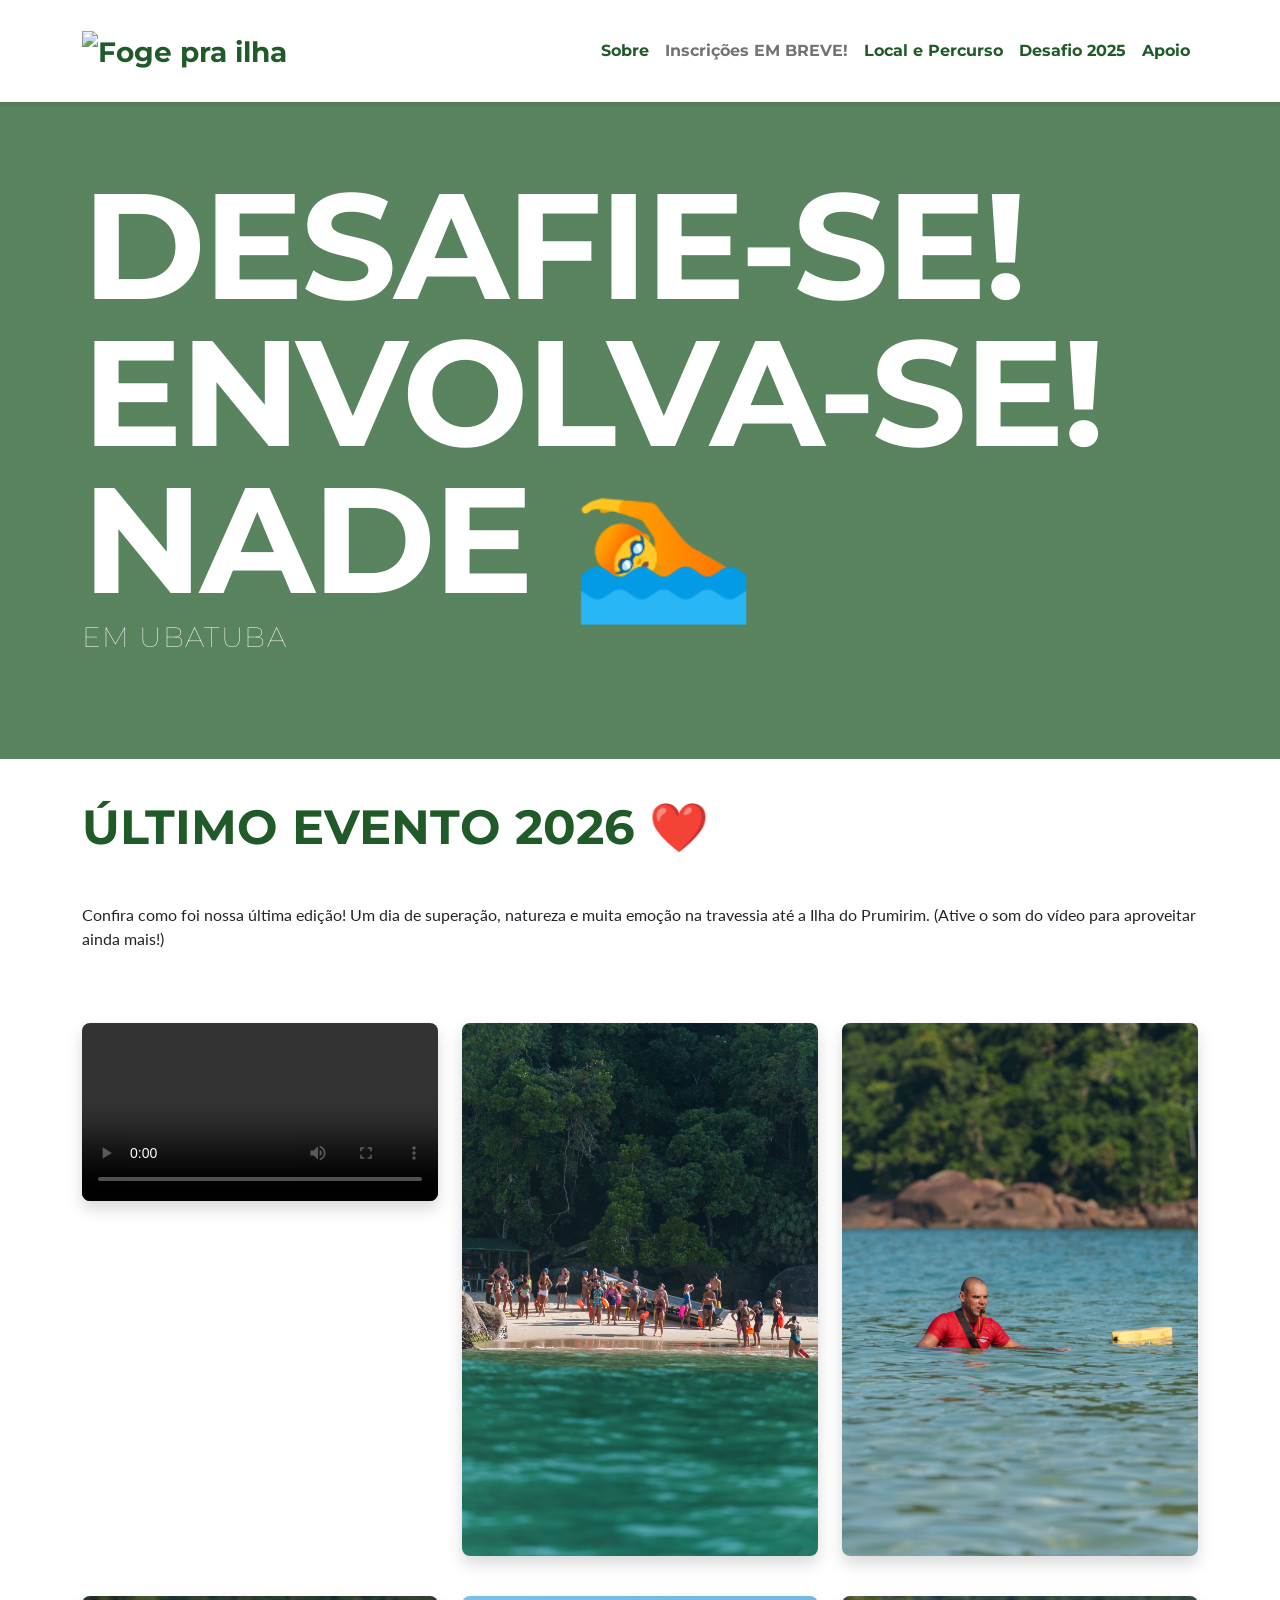
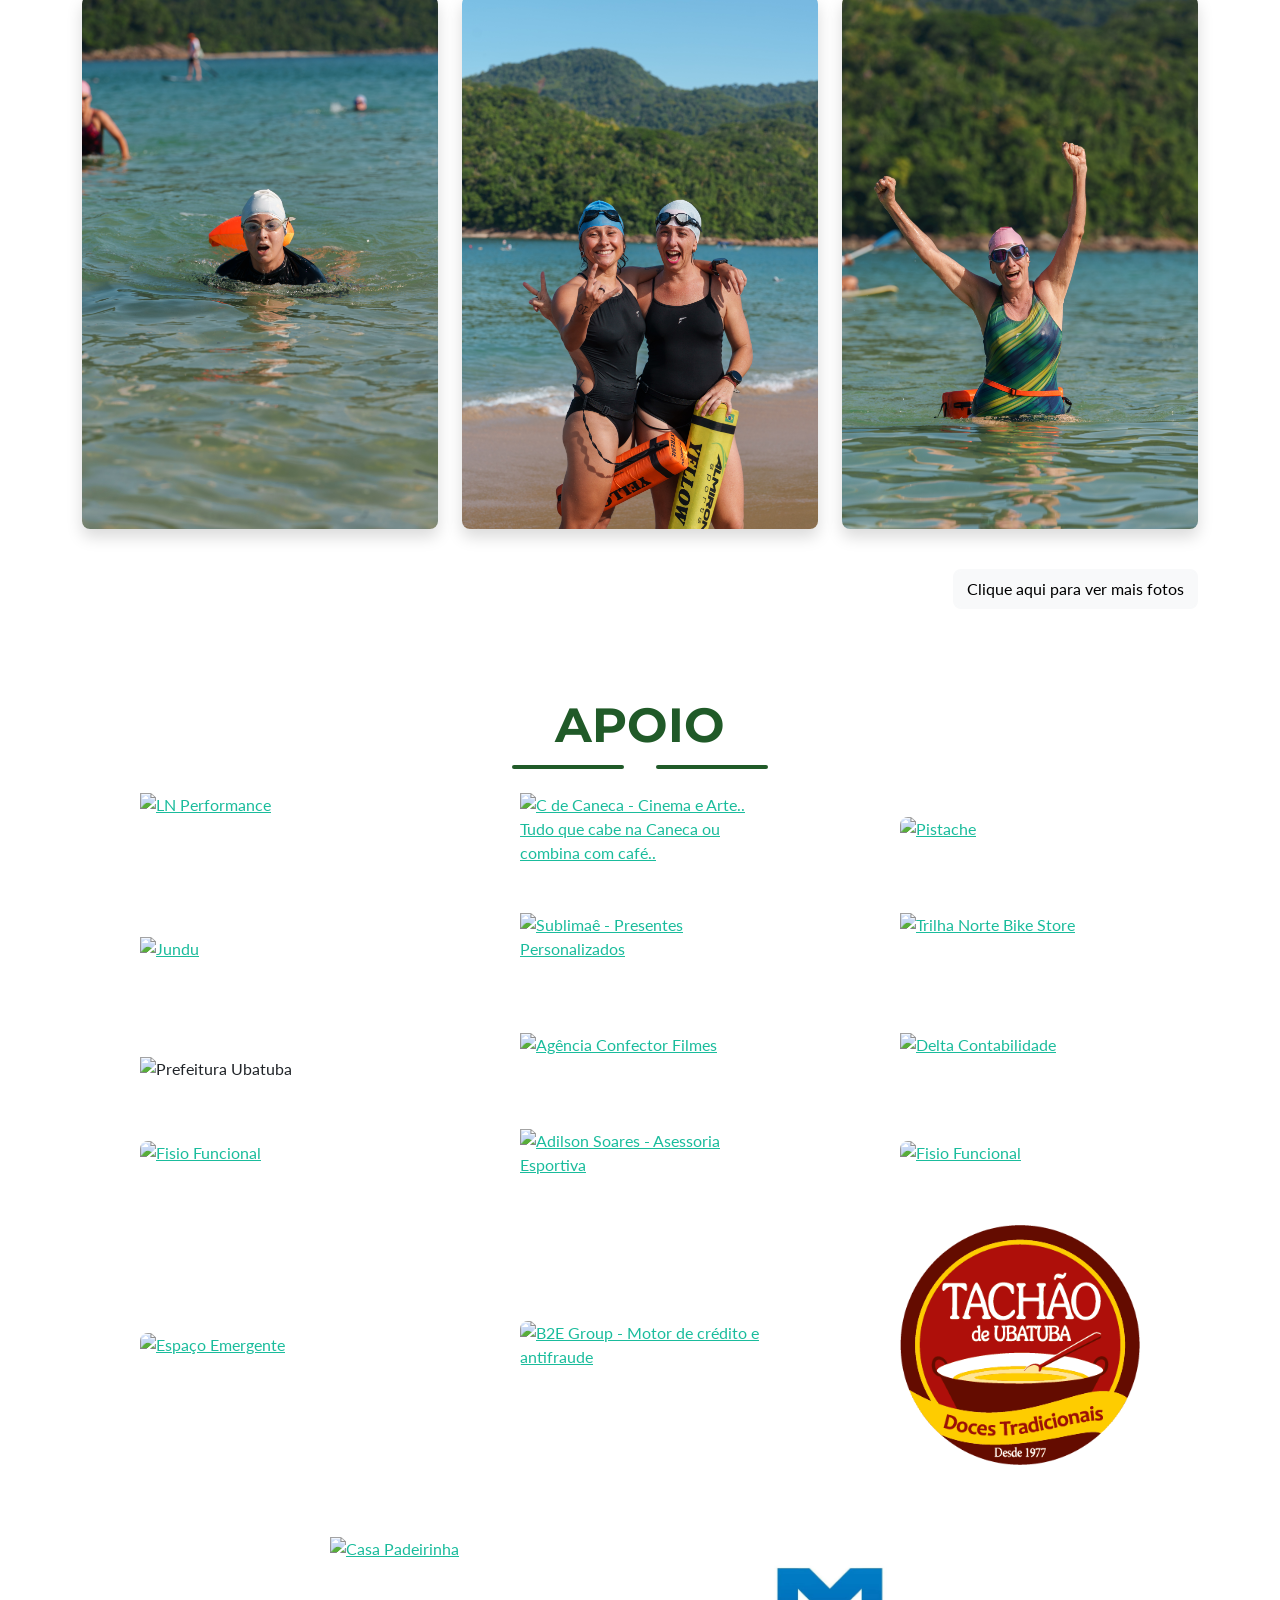
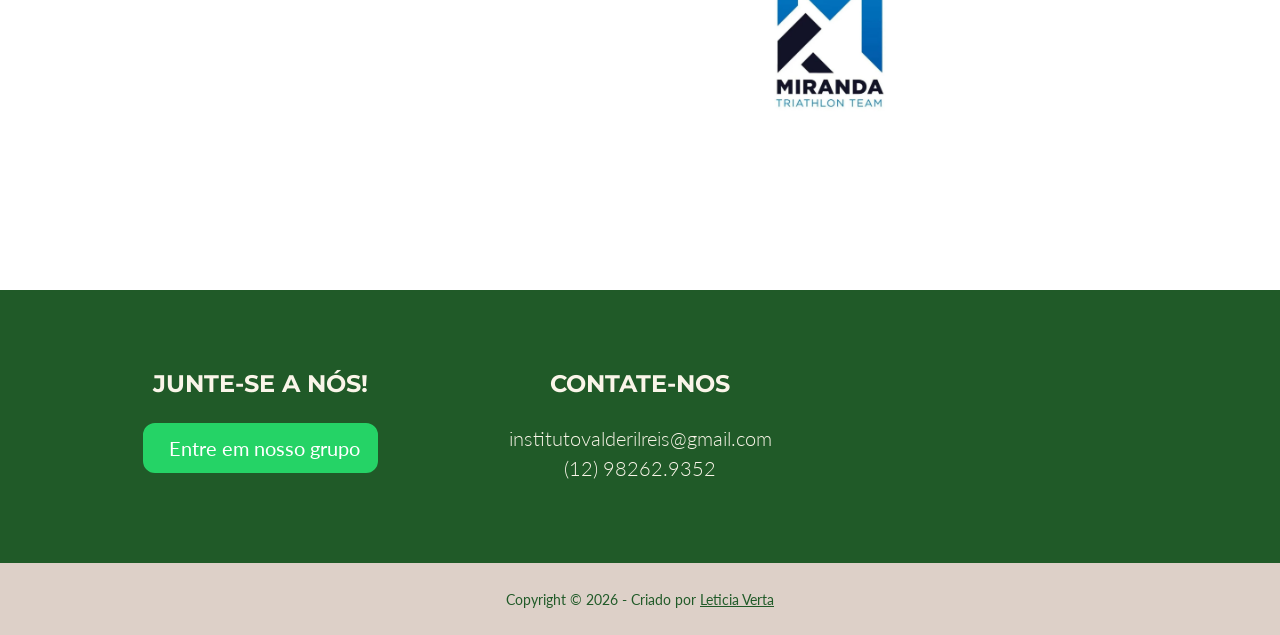
==== index.html @ e5deacb4 "Add 2026 Send" ====
<!DOCTYPE html>
<html lang="en">
    <head>
        <!-- Google tag (gtag.js) -->
        <script async src="https://www.googletagmanager.com/gtag/js?id=G-DG7JB7DVLQ"></script>
        <script>
            window.dataLayer = window.dataLayer || [];
            function gtag(){dataLayer.push(arguments);}
            gtag('js', new Date());

            gtag('config', 'G-DG7JB7DVLQ');
        </script>
        <meta charset="utf-8" />
        <meta name="viewport" content="width=device-width, initial-scale=1, shrink-to-fit=no" />
        <meta name="description" content="" />
        <meta name="author" content="" />
        <title>Foge pra ilha, mas volta pra casa - Ubatuba, Brasil</title>
        <!-- Favicon-->
        <link rel="icon" type="image/x-icon" href="assets/favicon2.ico" />
        <!-- Font Awesome icons (free version)-->
        <script src="https://use.fontawesome.com/releases/v6.3.0/js/all.js" crossorigin="anonymous"></script>
        <!-- Google fonts-->
        <link href="https://fonts.googleapis.com/css?family=Montserrat:400,700" rel="stylesheet" type="text/css" />
        <link href="https://fonts.googleapis.com/css?family=Lato:400,700,400italic,700italic" rel="stylesheet" type="text/css" />
        <!-- Core theme CSS (includes Bootstrap)-->
        <link href="css/styles.css?v=20260118" rel="stylesheet" />
    </head>
    <body id="page-top">
        <!-- Navigation placeholder - will be loaded by includes.js -->
        <div id="navbar-placeholder"></div>
        <section class="page-section text-white mb-0" id="about" style="background: linear-gradient(rgba(32, 90, 40, 0.75), rgba(32, 90, 40, 0.75)), url('assets/img/2026/8.jpg') center/cover no-repeat;">
            <div class="container">
                <h2 class="page-section-heading text-uppercase text-white">DESAFIE-SE!<br />ENVOLVA-SE!<br/>NADE 🏊</h2>
                <div class="row">
                    <h3>EM UBATUBA</h3>
                </div>
            </div>
        </section>

        <!-- Último evento 2026 -->
        <section class="page-section mb-0 pt-5 pb-4 bg-white text-dark" id="evento-2026" style="color: #205A28;">
            <div class="container pb-3">
                <h2 class="page-section-heading text-uppercase" style="color: #205A28;">ÚLTIMO EVENTO 2026 ❤️</h2>

                <p class="pt-5">
                    Confira como foi nossa última edição! Um dia de superação, natureza e muita emoção na travessia até a Ilha do Prumirim. (Ative o som do vídeo para aproveitar ainda mais!)
                </p>
                <div class="mt-4">
                    
                </div>

                <div class="row mt-5 g-4">
                    <div class="col-lg-4 col-md-6">
                        <video controls class="w-100 rounded shadow mb-3" poster="">
                            <source src="assets/img/2026/2026.mp4" type="video/mp4">
                            Seu navegador não suporta a reprodução de vídeo.
                        </video>
                    </div>
                    <div class="col-lg-4 col-md-6">
                        <img src="assets/img/2026/1.jpg" alt="Evento 2026 - Foge pra ilha" class="w-100 shadow rounded mb-3" loading="lazy" />
                    </div>
                    <div class="col-lg-4 col-md-6">
                        <img src="assets/img/2026/7.jpg" alt="Evento 2026 - Travessia" class="w-100 shadow rounded mb-3" loading="lazy" />
                    </div>
                    <div class="col-lg-4 col-md-6">
                        <img src="assets/img/2026/4.jpg" alt="Evento 2026" class="w-100 shadow rounded mb-3" loading="lazy" />
                    </div>
                    <div class="col-lg-4 col-md-6">
                        <img src="assets/img/2026/5.jpg" alt="Evento 2026" class="w-100 shadow rounded mb-3" loading="lazy" />
                    </div>
                    <div class="col-lg-4 col-md-6">
                        <img src="assets/img/2026/6.jpg" alt="Evento 2026" class="w-100 shadow rounded mb-3" loading="lazy" />
                    </div>
                </div>
                <div class="mt-4">
                    <a class="btn btn-light float-end" href="https://photos.app.goo.gl/MnAjJed4T3SnW6xF9" target="_blank" rel="noopener">Clique aqui para ver mais fotos</a>
                </div>
            </div>
        </section>

        <!--section class="page-section bg-secondary text-white mb-0" id="presentation">
            <div class="container container text-bg-secondary pt-3 pb-3">
                <h2 class="page-section-heading text-uppercase text-white">EM BUSCA DE UM DESAFIO?<br />EM BREVE NOVA DATA.</h2>
                <p class="pt-5">Esta é uma iniciativa para fortalecer a prática de esporte com cuidado, responsabilidade e respeito de forma colaborativa. <br/><br/>
                <input type="mail" in />
                <!-- Em nosso primeiro evento de nado em águas abertas para a ilha Prumirim em Ubatuba/SP somente convidamos pessoas de nosso círculo atual de treinamentos, a idéia é comemorar a fundação do <b>INSTITUTO VALDERIL REIS</b> de apoio ao atleta amador, experimentar e aproveitar o verão e as belezas naturais que nossa cidade dispõe.->
                <br /><br /><br />
                <i class="text-end d-block">A foto de fundo é de autoria do <a target="_blank" href="https://vamosfugir.net.br/2016/03/20/ilha-do-prumirim-em-ubatuba/">Vamos Fugir</a>.</i></p>
            </div>
        </section-->
        <!--header class="masthead text-white text-center">
            <div class="container d-flex align-items-center flex-column">
                <img class="masthead-avatar mb-5" src="assets/img/foge-preto.png" alt="..." />
            </div>
        </header>

        <!-- Newsletter 1 - Bootstrap Brain Component -->
        <!--section class="page-section py-3 py-md-5 py-xl-10 bg-white mt-4 text-dark" id="signup">
            <div class="container">
                <div class="row justify-content-md-center">
                    <div class="col-12 col-md-9 col-lg-8 col-xl-7 col-xxl-6">
                        <a href="#" class="btn btn-lg display-4 mb-4 mb-md-5 mb-xxl-6 text-center d-block disabled" style="background-color: #999; color: #fff; pointer-events: none; opacity: 0.65;">EM BREVE NOVOS DESAFIOS!</a>
                        <!--p>INFORME SEU EMAIL E SEJA O PRIMEIRO A SABER DA PRÓXIMA EDIÇÃO</p>
                    </div>
                </div>
                <!--div class="row justify-content-md-center t-4">
                    <div class="col-12 col-md-10 col-lg-9 col-xl-8 col-xxl-7">
                        <form class="row gy-3 gy-lg-0 gx-lg-2 justify-content-center">
                            <div class="col-12 col-lg-8">
                                <label for="email-newsletter-component" class="visually-hidden">Email Address</label>
                                <a href="https://forms.gle/6ke5iV75h3bH6KcE7" target="_blank"><input type="email" class="form-control bsb-form-control-3xl" id="email-newsletter-component" value="" placeholder="Email" aria-label="email-newsletter-component" aria-describedby="email-newsletter-help" required></a>
                                <div id="email-newsletter-help" class="form-text text-center text-lg-start">Nós nunca vamos compartilhar seu email com ninguém.</div>
                            </div>
                            <div class="col-12 col-lg-3 text-center text-lg-start">
                                <a type="submit" class="btn btn-primary bsb-btn-3xl" target="_blank" href="https://forms.gle/6ke5iV75h3bH6KcE7">VAMOS!</a>
                            </div>
                        </form>
                    </div>
                </div-->
            <!--/div>
        </section -->

        <section class="page-section portfolio" id="portfolio">
            <div class="container">
                <!-- Portfolio Section Heading-->
                <h2 class="page-section-heading text-center text-uppercase text-primary mb-0">Apoio</h2>
                <!-- Icon Divider-->
                <div class="divider-custom">
                    <div class="divider-custom-line"></div>
                    <div class="divider-custom-icon"><i class="fas fa-star"></i></div>
                    <div class="divider-custom-line"></div>
                </div>
                <div class="row justify-content-center">
                    <div class="col-md-6 col-lg-4 mb-5">
                        <div class="portfolio-item mx-auto">
                            <a href="https://instagram.com/lnperformance" target="_blank">
                                <img class="img-fluid" src="assets/img/partners/LN-performance.png" alt="LN Performance" />
                            </a>
                        </div>
                    </div>
                    <div class="col-md-6 col-lg-4 mb-5">
                        <div class="portfolio-item mx-auto">
                            <a href="https://www.instagram.com/cdecaneca/" target="_blank">
                                <img class="img-fluid" src="assets/img/partners/caneca.png" alt="C de Caneca - Cinema e Arte.. Tudo que cabe na Caneca ou combina com café.." />
                            </a>
                        </div>
                    </div>
                    <div class="col-md-6 col-lg-4 mb-5 d-flex align-items-center">
                        <div class="portfolio-item mx-auto">
                            <a href="http://pistachegelateria.com.br" target="_blank">
                                <img class="img-fluid" src="assets/img/partners/pistache2.png" alt="Pistache" />
                            </a>
                        </div>
                    </div>
                </div>
                <div class="row justify-content-center">
                    <div class="col-md-6 col-lg-4 mb-5">
                        <div class="portfolio-item mx-auto pt-4">
                            <a href="https://instagram.com/jundupraiabar" target="_blank">
                                <img class="img-fluid" src="assets/img/partners/jundu.jpeg" alt="Jundu" />
                            </a>
                        </div>
                    </div>
                    <div class="col-md-6 col-lg-4 mb-5">
                        <div class="portfolio-item mx-auto">
                            <a href="https://instagram.com/sublimae_presentes" target="_blank">
                                <img class="img-fluid" src="assets/img/partners/sublimae.jpeg" alt="Sublimaê - Presentes Personalizados" />
                            </a>
                        </div>
                    </div>
                    <div class="col-md-6 col-lg-4 mb-5">
                        <div class="portfolio-item mx-auto">
                            <a href="https://www.instagram.com/trilhanortebikestore/" target="_blank">
                                <img class="img-fluid" src="assets/img/partners/trilha-norte.jpeg" alt="Trilha Norte Bike Store" />
                            </a>
                        </div>
                    </div>
                </div>
                <div class="row justify-content-center">
                    <div class="col-md-6 col-lg-4 mb-5">
                        <div class="portfolio-item mx-auto pt-5" id="prefeitura">
                            <img class="img-fluid" src="assets/img/partners/prefeitura-ubatuba.png" alt="Prefeitura Ubatuba" />
                        </div>
                    </div>
                    <div class="col-md-6 col-lg-4 mb-5">
                        <div class="portfolio-item mx-auto pt-4">
                            <a href="https://www.instagram.com/agencia.confectorfilmes/" target="_blank">
                                <img class="img-fluid" src="assets/img/partners/confector.jpg" alt="Agência Confector Filmes" />
                            </a>
                        </div>
                    </div>
                    <div class="col-md-6 col-lg-4 mb-5">
                        <div class="portfolio-item mx-auto pt-4">
                            <a href="http://api.whatsapp.com/send?phone=+551238333000&text=oi,gostaria+de+servicos+contabeis+de+vcs" target="_blank">
                                <img class="img-fluid" src="assets/img/partners/delta-contabilidade.png" alt="Delta Contabilidade" />
                            </a>
                        </div>
                    </div>
                </div>
                <div class="row justify-content-center">
                    <div class="col-md-6 col-lg-4 mb-5 d-flex align-items-center">
                        <div class="portfolio-item mx-auto">
                            <a href="https://fisioefuncional.com.br" target="_blank">
                                <img class="img-fluid" src="assets/img/partners/fisio-funcional.png" alt="Fisio Funcional" />
                            </a>
                        </div>
                    </div>
                    <div class="col-md-6 col-lg-4 mb-5">
                        <div class="portfolio-item mx-auto">
                            <a href="https://www.instagram.com/adilson.soares1/" target="_blank">
                                <img class="img-fluid" src="assets/img/partners/adilson.jpeg" alt="Adilson Soares - Asessoria Esportiva" />
                            </a>
                        </div>
                    </div>
                    <div class="col-md-6 col-lg-4 mb-5 d-flex align-items-center">
                        <div class="portfolio-item mx-auto">
                            <a href="https://www.instagram.com/fitcampubatuba/" target="_blank">
                                <img class="img-fluid" src="assets/img/partners/fitcamp.jpeg" alt="Fisio Funcional" />
                            </a>
                        </div>
                    </div>
                </div>
                <div class="row justify-content-center">
                    <div class="col-md-6 col-lg-4 mb-5 d-flex align-items-center">
                        <div class="portfolio-item mx-auto">
                            <a href="https://espacoemergente.com.br/" target="_blank">
                                <img class="img-fluid" src="assets/img/partners/espaco-emergente-1.png" alt="Espaço Emergente" />
                            </a>
                        </div>
                    </div>
                    <div class="col-md-6 col-lg-4 mb-5 d-flex align-items-center">
                        <div class="portfolio-item mx-auto">
                            <a href="https://b2egroup.com.br/" target="_blank">
                                <img class="img-fluid" src="assets/img/partners/b2e-group.jpeg" alt="B2E Group - Motor de crédito e antifraude" />
                            </a>
                        </div>
                    </div>
                    <div class="col-md-6 col-lg-4 mb-5 d-flex align-items-center">
                        <div class="portfolio-item mx-auto">
                            <a href="https://www.tachao.com.br/" target="_blank">
                                <img class="img-fluid" src="assets/img/partners/tachao_ubatuba_logo.png" alt="Tachão Ubatuba" />
                            </a>
                        </div>
                    </div>
                </div>
                <div class="row justify-content-center">
                    <div class="col-md-6 col-lg-4 mb-5">
                        <div class="portfolio-item mx-auto pt-4">
                            <a href="https://instagram.com/casa.padeirinha" target="_blank">
                                <img class="img-fluid" src="assets/img/partners/padeirinha.jpeg" alt="Casa Padeirinha" />
                            </a>
                        </div>
                    </div>
                    <div class="col-md-6 col-lg-4 mb-5">
                        <div class="portfolio-item mx-auto pt-4">
                            <a href="https://www.instagram.com/coach_rmiranda/" target="_blank">
                                <img class="img-fluid" src="assets/img/partners/rmmiranda.jpeg" alt="Ricardo Miranda - Triathlon team" />
                            </a>
                        </div>
                    </div>
                </div>
            </div>
        </section>
        <!-- Footer placeholder - will be loaded by includes.js -->
        <div id="footer-placeholder"></div>
        <!-- Bootstrap core JS-->
        <script src="https://cdn.jsdelivr.net/npm/bootstrap@5.2.3/dist/js/bootstrap.bundle.min.js"></script>
        <!-- Includes JS - loads navbar and footer -->
        <script src="js/includes.js"></script>
        <!-- Core theme JS-->
        <script src="js/scripts.js"></script>
        <!-- * * * * * * * * * * * * * * * * * * * * * * * * * * * * * * * * * * * * * * * *-->
        <!-- * *                               SB Forms JS                               * *-->
        <!-- * * Activate your form at https://startbootstrap.com/solution/contact-forms * *-->
        <!-- * * * * * * * * * * * * * * * * * * * * * * * * * * * * * * * * * * * * * * * *-->
        <script src="https://cdn.startbootstrap.com/sb-forms-latest.js"></script>
    </body>
</html>
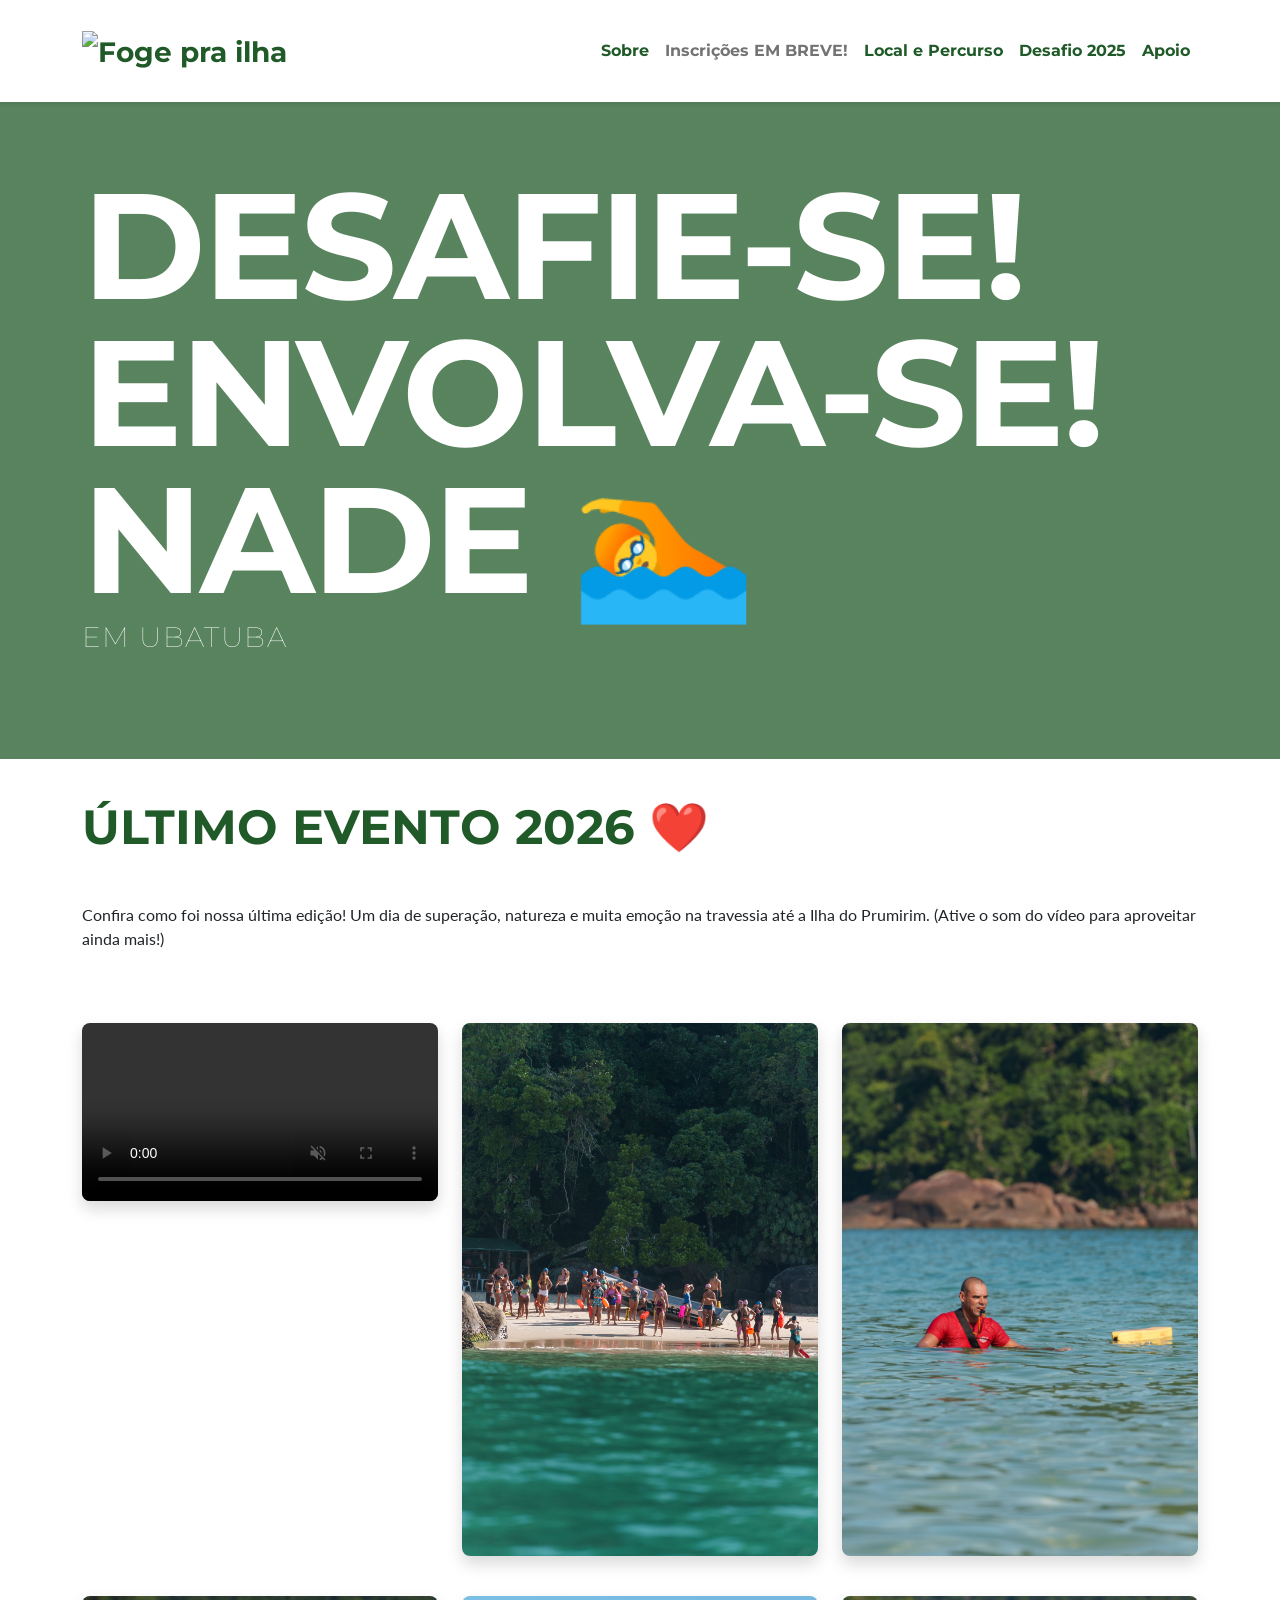
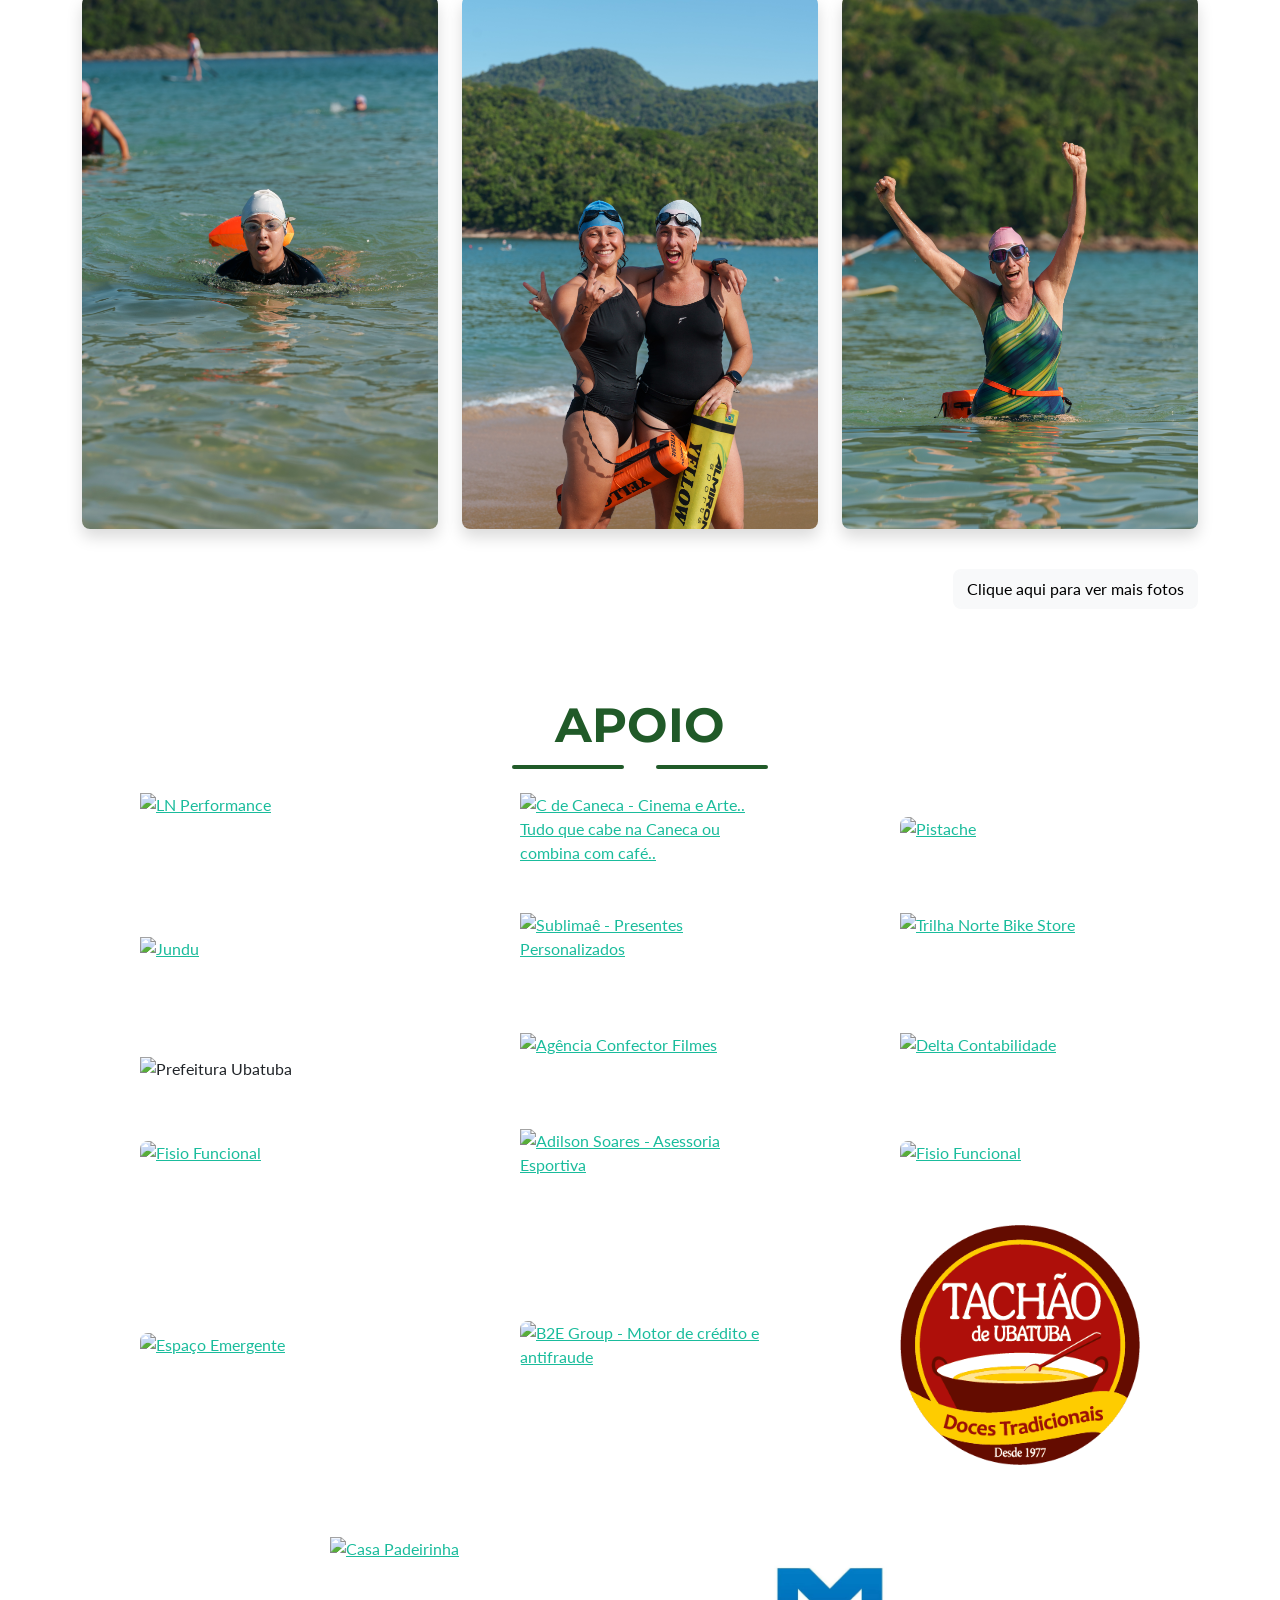
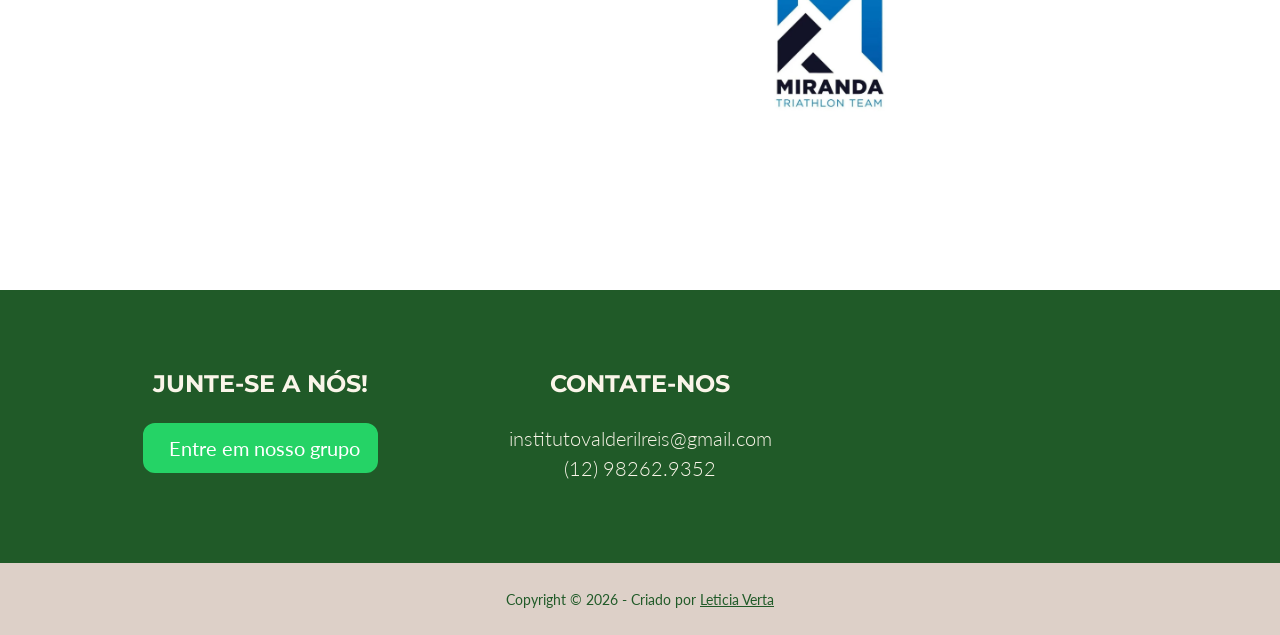
==== commit 92dac103: "autoplay" ====
--- a/index.html
+++ b/index.html
@@ -51,8 +51,8 @@
 
                 <div class="row mt-5 g-4">
                     <div class="col-lg-4 col-md-6">
-                        <video controls class="w-100 rounded shadow mb-3" poster="">
-                            <source src="assets/img/2026/2026.mp4" type="video/mp4">
+                        <video controls autoplay muted class="w-100 rounded shadow mb-3">
+                            <source src="assets/img/2026/2026-possible.mp4" type="video/mp4">
                             Seu navegador não suporta a reprodução de vídeo.
                         </video>
                     </div>
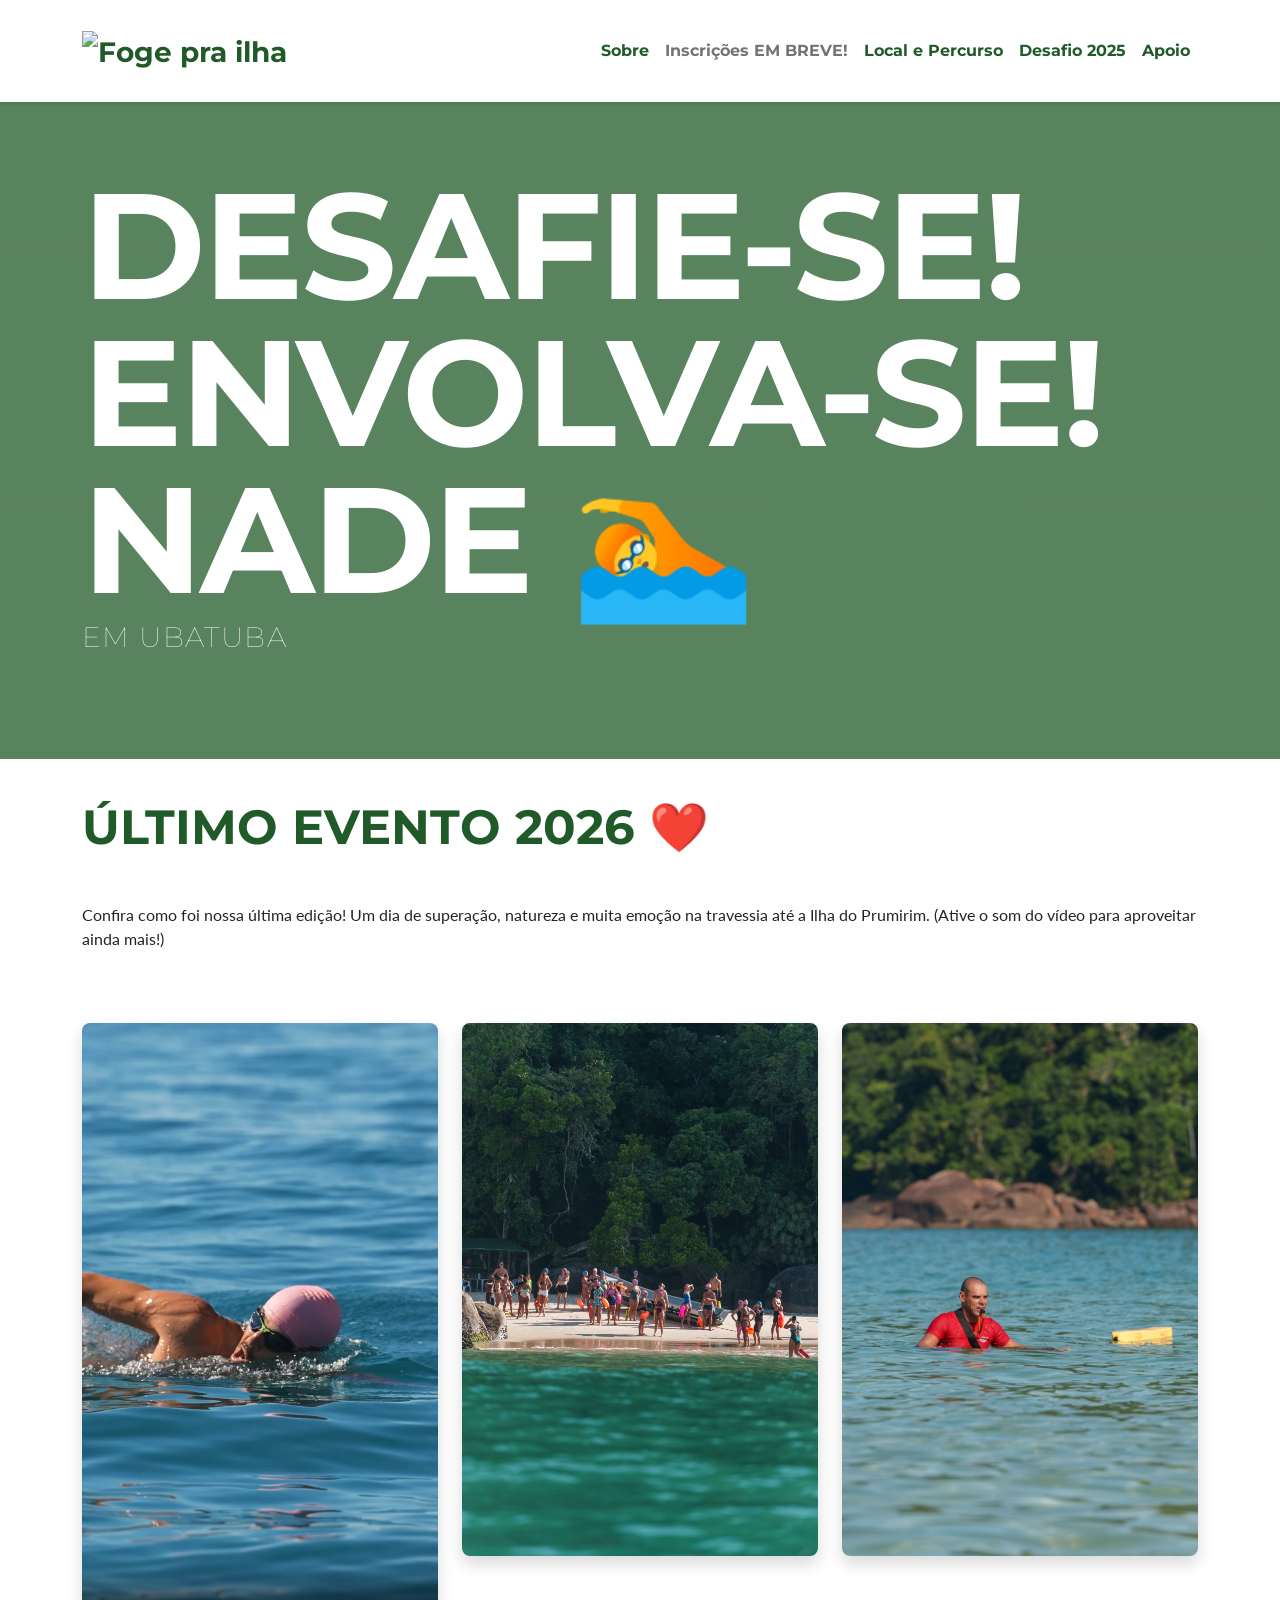
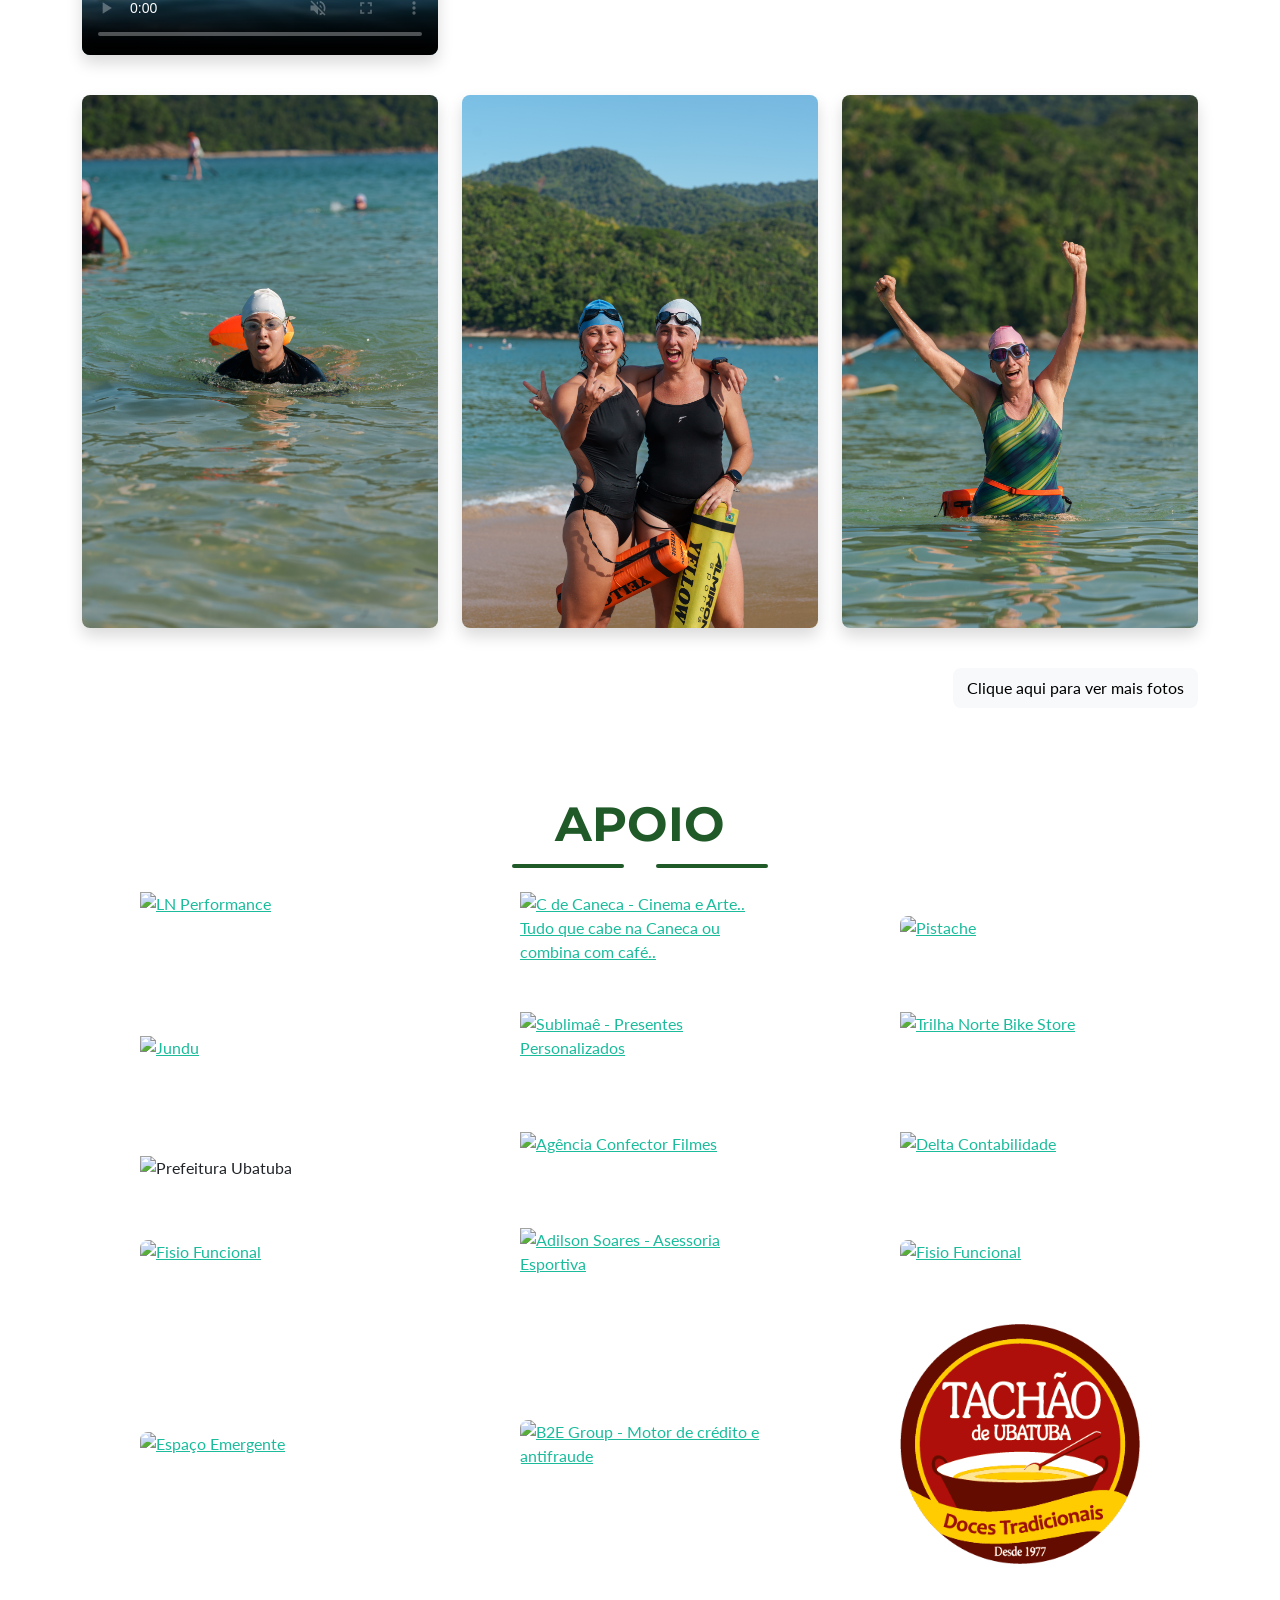
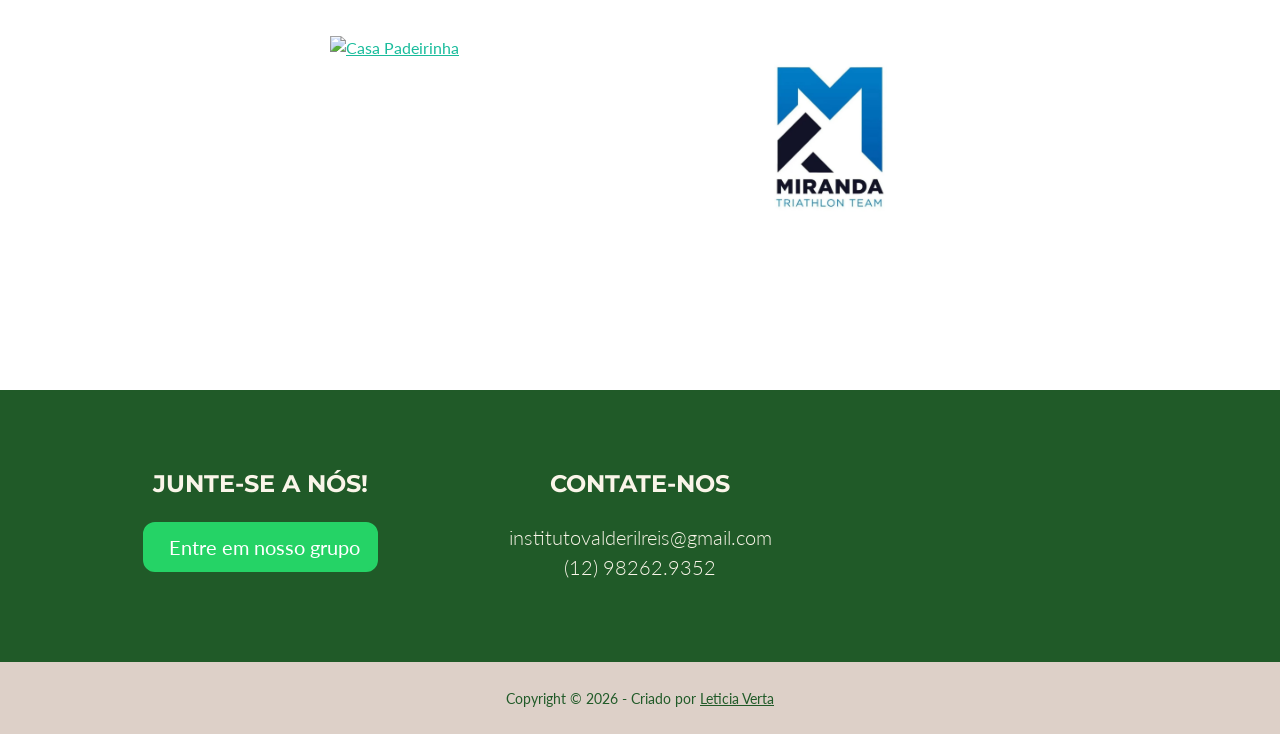
==== commit af72b387: "Poster" ====
--- a/index.html
+++ b/index.html
@@ -51,7 +51,7 @@
 
                 <div class="row mt-5 g-4">
                     <div class="col-lg-4 col-md-6">
-                        <video controls autoplay muted class="w-100 rounded shadow mb-3">
+                        <video controls autoplay muted class="w-100 rounded shadow mb-3" poster="assets/img/2026/output.png">
                             <source src="assets/img/2026/2026-possible.mp4" type="video/mp4">
                             Seu navegador não suporta a reprodução de vídeo.
                         </video>
